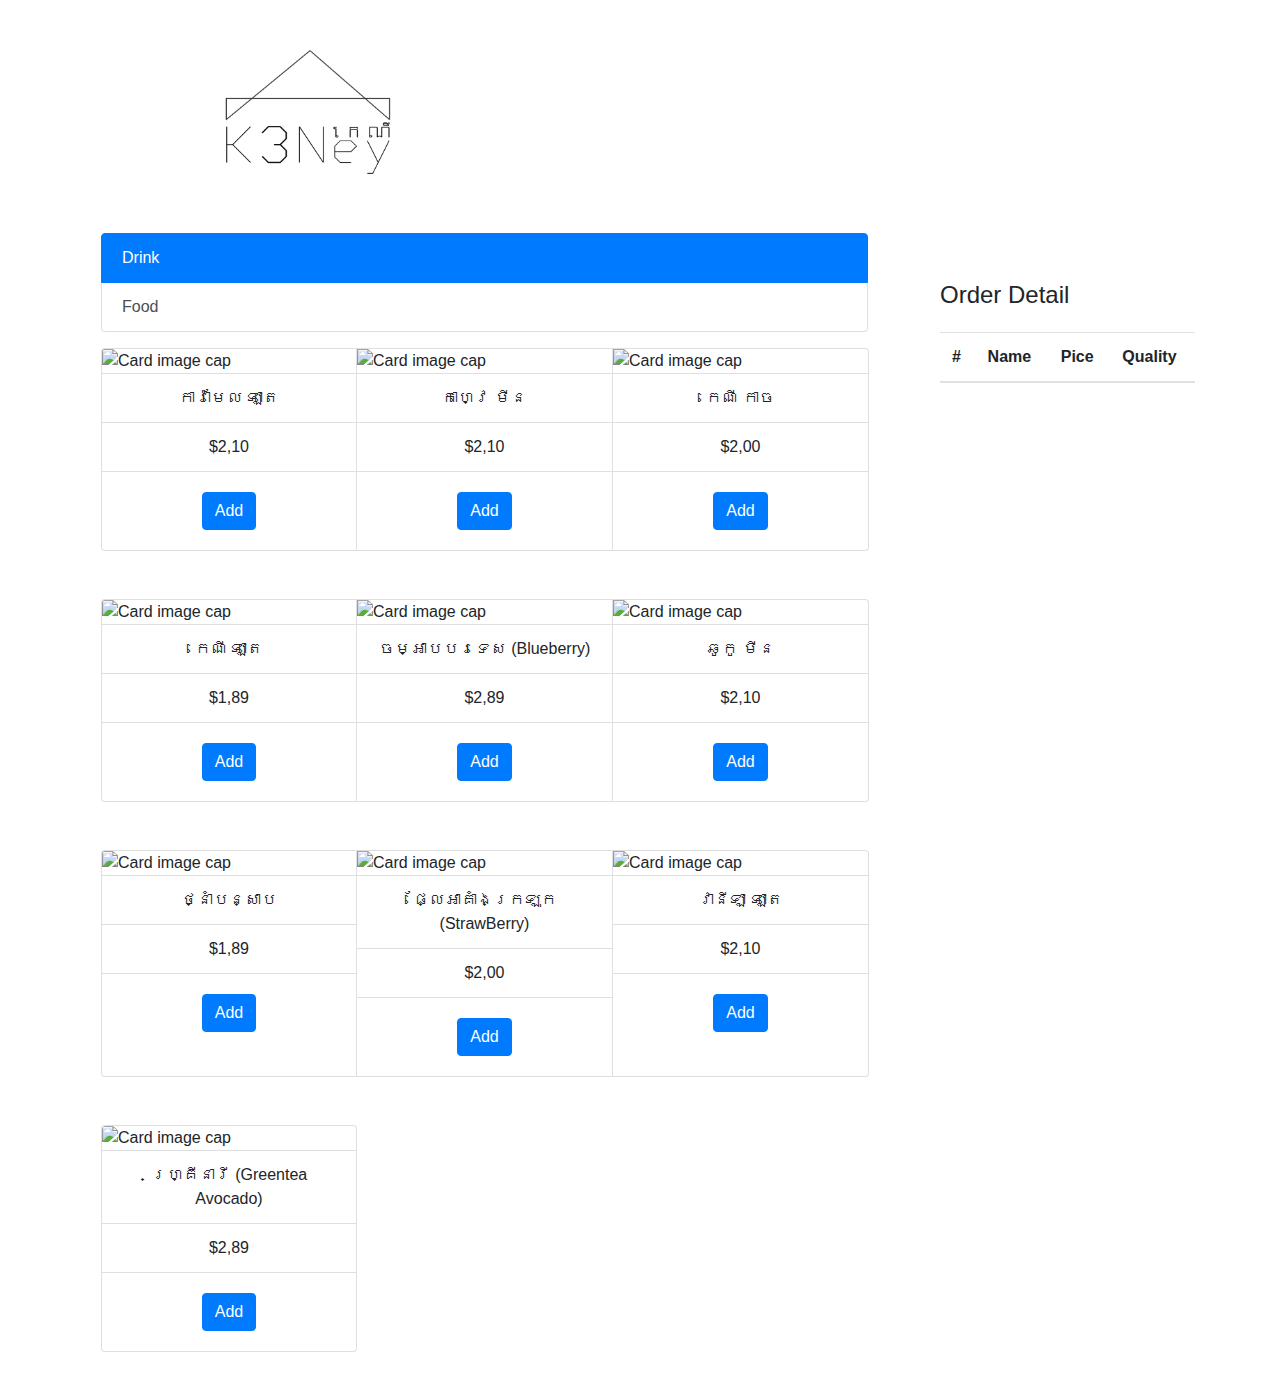
==== index.html @ 2ccf64d5 "fist push done interface" ====
<!DOCTYPE html>
<html lang="en">

<head>
    <meta charset="UTF-8">
    <meta name="viewport" content="width=device-width, initial-scale=1.0">
    <link rel="stylesheet" href="https://maxcdn.bootstrapcdn.com/bootstrap/4.0.0/css/bootstrap.min.css"
        integrity="sha384-Gn5384xqQ1aoWXA+058RXPxPg6fy4IWvTNh0E263XmFcJlSAwiGgFAW/dAiS6JXm" crossorigin="anonymous">
    <link rel="stylesheet" href="./assets/css/style.css">
    <title>Pos-System interface</title>
</head>

<body>

    <img src="assets/menupic/logo k3ney.png" class="img-fluid ml-5 logo" width= "300px" alt="Responsive image">
    <div class="container">
    <div class="row" > 
        <div class="list-group catergory col-9" id="myList" role="tablist">
            <a class="list-group-item list-group-item-action active" data-toggle="list" href="#drink"
                role="tab">Drink</a>
            <a class="list-group-item list-group-item-action" data-toggle="list" href="#food" role="tab">Food</a>
        </div>
        <div class="col mt-5">
            <h4> Order Detail</h4>
                
        </div>
        </div>

        <!-- Tab panes -->
        <div class="row">
            <div class="col-9">
                <div class="tab-content">
                    <div class="tab-pane active" id="drink" role="tabpanel">
                        <div class="card-group mb-3 p-3">
                            <div class="card" style="width: 18rem;">
                                <img class="card-img-top" src="assets/menupic/ការ៉ាមែល ឡាតេ $2,10.jpg" alt="Card image cap">

                                <ul class="list-group list-group-flush">
                                    <li class="list-group-item text-center">ការ៉ាមែល ឡាតេ </li>
                                    <li class="list-group-item text-center"> $2,10</li>
                                </ul>
                                <div class="card-body text-center">
                                    <a href="#" data-name="Orange" data-price="0.5"class="add-to-cart btn btn-primary">Add</a>
                                   
                                </div>
                            </div>
                            <div class="card" style="width: 18rem;">
                                <img class="card-img-top" src="assets/menupic/កាហ្វេ មីន $2,10.jpg" alt="Card image cap">

                                <ul class="list-group list-group-flush">
                                    <li class="list-group-item text-center">កាហ្វេ មីន </li>
                                    <li class="list-group-item text-center"> $2,10</li>
                                </ul>
                                <div class="card-body text-center">
                                    <a href="#" data-name="Orange" data-price="0.5"class="add-to-cart btn btn-primary">Add</a>
                                </div>
                            </div>
                            <div class="card" style="width: 18rem;">
                                <img class="card-img-top" src="assets/menupic/កេណី កាច $2,00.jpg" alt="Card image cap">

                                <ul class="list-group list-group-flush">
                                    <li class="list-group-item text-center">កេណី កាច </li>
                                    <li class="list-group-item text-center">$2,00</li>
                                </ul>
                                <div class="card-body text-center">
                                    <a href="#" data-name="Orange" data-price="0.5"class="add-to-cart btn btn-primary">Add</a>
                                </div>
                            </div>

                        </div>

                        <div class="card-group mb-3 p-3">
                            <div class="card" style="width: 18rem;">
                                <img class="card-img-top" src="assets/menupic/កេណី ឡាតេ $1,89.jpg" alt="Card image cap">

                                <ul class="list-group list-group-flush">
                                    <li class="list-group-item text-center">កេណី ឡាតេ </li>
                                    <li class="list-group-item text-center">$1,89</li>
                                </ul>
                                <div class="card-body text-center">
                                    <a href="#" data-name="Orange" data-price="0.5"class="add-to-cart btn btn-primary">Add</a>
                                </div>
                            </div>
                            <div class="card" style="width: 18rem;">
                                <img class="card-img-top" src="assets/menupic/ចម្អាបបរទេស (Blueberry) $2,89.jpg" alt="Card image cap">

                                <ul class="list-group list-group-flush">
                                    <li class="list-group-item text-center">ចម្អាបបរទេស (Blueberry) </li>
                                    <li class="list-group-item text-center">$2,89</li>
                                </ul>
                                <div class="card-body text-center">
                                    <a href="#" data-name="Orange" data-price="0.5"class="add-to-cart btn btn-primary">Add</a>
                                </div>
                            </div>
                            <div class="card" style="width: 18rem;">
                                <img class="card-img-top" src="assets/menupic/ឆូកូ មីន $2,10.jpg" alt="Card image cap">

                                <ul class="list-group list-group-flush">
                                    <li class="list-group-item text-center">ឆូកូ មីន </li>
                                    <li class="list-group-item text-center">$2,10</li>
                                </ul>
                                <div class="card-body text-center">
                                    <a href="#" data-name="Orange" data-price="0.5"class="add-to-cart btn btn-primary">Add</a>
                                </div>
                            </div>

                        </div>
                        <div class="card-group mb-3 p-3">
                            <div class="card" style="width: 18rem;">
                                <img class="card-img-top" src="assets/menupic/ថ្នាំបន្សាប $1,89.jpg" alt="Card image cap">

                                <ul class="list-group list-group-flush">
                                    <li class="list-group-item text-center">ថ្នាំបន្សាប </li>
                                    <li class="list-group-item text-center">$1,89</li>
                                </ul>
                                <div class="card-body text-center">
                                    <a href="#" data-name="Orange" data-price="0.5"class="add-to-cart btn btn-primary">Add</a>
                                </div>
                            </div>
                            <div class="card" style="width: 18rem;">
                                <img class="card-img-top" src="assets/menupic/ផ្លែអាគាំងក្រឡុក (StrawBerry) $2,00.jpg" alt="Card image cap">

                                <ul class="list-group list-group-flush">
                                    <li class="list-group-item text-center">ផ្លែអាគាំងក្រឡុក (StrawBerry) </li>
                                    <li class="list-group-item text-center"> $2,00</li>
                                </ul>
                                <div class="card-body text-center">
                                    <a href="#" data-name="Orange" data-price="0.5"class="add-to-cart btn btn-primary">Add</a>
                                </div>
                            </div>
                            <div class="card" style="width: 18rem;">
                                <img class="card-img-top" src="assets/menupic/វានីឡា ឡាតេ $2,10.jpg" alt="Card image cap">

                                <ul class="list-group list-group-flush">
                                    <li class="list-group-item text-center">វានីឡា ឡាតេ </li>
                                    <li class="list-group-item text-center">$2,10</li>
                                </ul>
                                <div class="card-body text-center">
                                    <a href="#" data-name="Orange" data-price="0.5"class="add-to-cart btn btn-primary">Add</a>
                                </div>
                            </div>

                        </div>
                        <div class="card-group mb-3 p-3">
                            <div class="card" style="width: 18rem;">
                                <img class="card-img-top" src="assets/menupic/ហ្គ្រីនារី (Greentea Avocado) $2,89.jpg" alt="Card image cap">

                                <ul class="list-group list-group-flush">
                                    <li class="list-group-item text-center">ហ្គ្រីនារី (Greentea Avocado)</li>
                                    <li class="list-group-item text-center">$2,89</li>

                                </ul>
                                <div class="card-body text-center">
                                    <a href="#" data-name="Orange" data-price="0.5"class="add-to-cart btn btn-primary">Add</a>
                                </div>
                            </div>
                        </div>

                    </div>
                    <div class="tab-pane" id="food" role="tabpanel">

                        <div class="card-group mb-3 p-3">
                            <div class="card" style="width: 18rem;">
                                <img class="card-img-top" src="./assets/img/food.jpeg" alt="Card image cap">

                                <ul class="list-group list-group-flush">
                                    <li class="list-group-item text-center">Latte : 3.5$</li>
                                </ul>
                                <div class="card-body text-center">
                                    <a href="#" data-name="Orange" data-price="0.5"class="add-to-cart btn btn-primary">Add</a>
                                </div>
                            </div>
                            <div class="card" style="width: 18rem;">
                                <img class="card-img-top" src="./assets/img/food.jpeg" alt="Card image cap">

                                <ul class="list-group list-group-flush">
                                    <li class="list-group-item text-center">Latte : 3.5$</li>
                                </ul>
                                <div class="card-body text-center">
                                    <a href="#" data-name="Orange" data-price="0.5"class="add-to-cart btn btn-primary">Add</a>
                                </div>
                            </div>
                            <div class="card" style="width: 18rem;">
                                <img class="card-img-top" src="./assets/img/food.jpeg" alt="Card image cap">

                                <ul class="list-group list-group-flush">
                                    <li class="list-group-item text-center">Latte : 3.5$</li>
                                </ul>
                                <div class="card-body text-center">
                                    <a href="#" data-name="Orange" data-price="0.5"class="add-to-cart btn btn-primary">Add</a>
                                </div>
                            </div>

                        </div>

                        <div class="card-group mb-3 p-3">
                            <div class="card" style="width: 18rem;">
                                <img class="card-img-top" src="./assets/img/food.jpeg" alt="Card image cap">

                                <ul class="list-group list-group-flush">
                                    <li class="list-group-item text-center">Latte : 3.5$</li>
                                </ul>
                                <div class="card-body text-center">
                                    <a href="#" data-name="Orange" data-price="0.5"class="add-to-cart btn btn-primary">Add</a>
                                </div>
                            </div>
                            <div class="card" style="width: 18rem;">
                                <img class="card-img-top" src="./assets/img/food.jpeg" alt="Card image cap">

                                <ul class="list-group list-group-flush">
                                    <li class="list-group-item text-center">Latte : 3.5$</li>
                                </ul>
                                <div class="card-body text-center">
                                    <a href="#" data-name="Orange" data-price="0.5"class="add-to-cart btn btn-primary">Add</a>
                                </div>
                            </div>
                            <div class="card" style="width: 18rem;">
                                <img class="card-img-top" src="./assets/img/food.jpeg" alt="Card image cap">

                                <ul class="list-group list-group-flush">
                                    <li class="list-group-item text-center">Latte : 3.5$</li>
                                </ul>
                                <div class="card-body text-center">
                                    <a href="#" data-name="Orange" data-price="0.5"class="add-to-cart btn btn-primary">Add</a>
                                </div>
                            </div>

                        </div>

                    </div>
                </div>


            </div>

            <div class="col-3">
                <table class="table">
                    <thead>
                        <tr>
                            <th scope="col">#</th>
                            <th scope="col">Name</th>
                            <th scope="col">Pice</th>
                            <th scope="col">Quality</th>
                        </tr>
                    </thead>
                    <table class="show-cart">
            
                    </table>
                </table>
            </div>


        </div>





        <script src="https://code.jquery.com/jquery-3.2.1.slim.min.js"
            integrity="sha384-KJ3o2DKtIkvYIK3UENzmM7KCkRr/rE9/Qpg6aAZGJwFDMVNA/GpGFF93hXpG5KkN" crossorigin="anonymous">
        </script>
        <script src="https://cdnjs.cloudflare.com/ajax/libs/popper.js/1.12.9/umd/popper.min.js"
            integrity="sha384-ApNbgh9B+Y1QKtv3Rn7W3mgPxhU9K/ScQsAP7hUibX39j7fakFPskvXusvfa0b4Q" crossorigin="anonymous">
        </script>
        <script src="https://maxcdn.bootstrapcdn.com/bootstrap/4.0.0/js/bootstrap.min.js"
            integrity="sha384-JZR6Spejh4U02d8jOt6vLEHfe/JQGiRRSQQxSfFWpi1MquVdAyjUar5+76PVCmYl" crossorigin="anonymous">
        </script>
        <script src="./assets/js/app.js"></script>
</body>

</html>
---- assets/css/style.css ----
.img-coffee{
    width: 35% !important;
}
.cBody{
    width: 50 !important;
}
.card{ 
    max-width: 16rem!important;
}
.logo{
    margin-left: 160px!important; 
}
.catergory{
    padding-left: 31px!important;
    padding-right: 57px!important; 
}
.show-cart li {
    display: flex;
  }
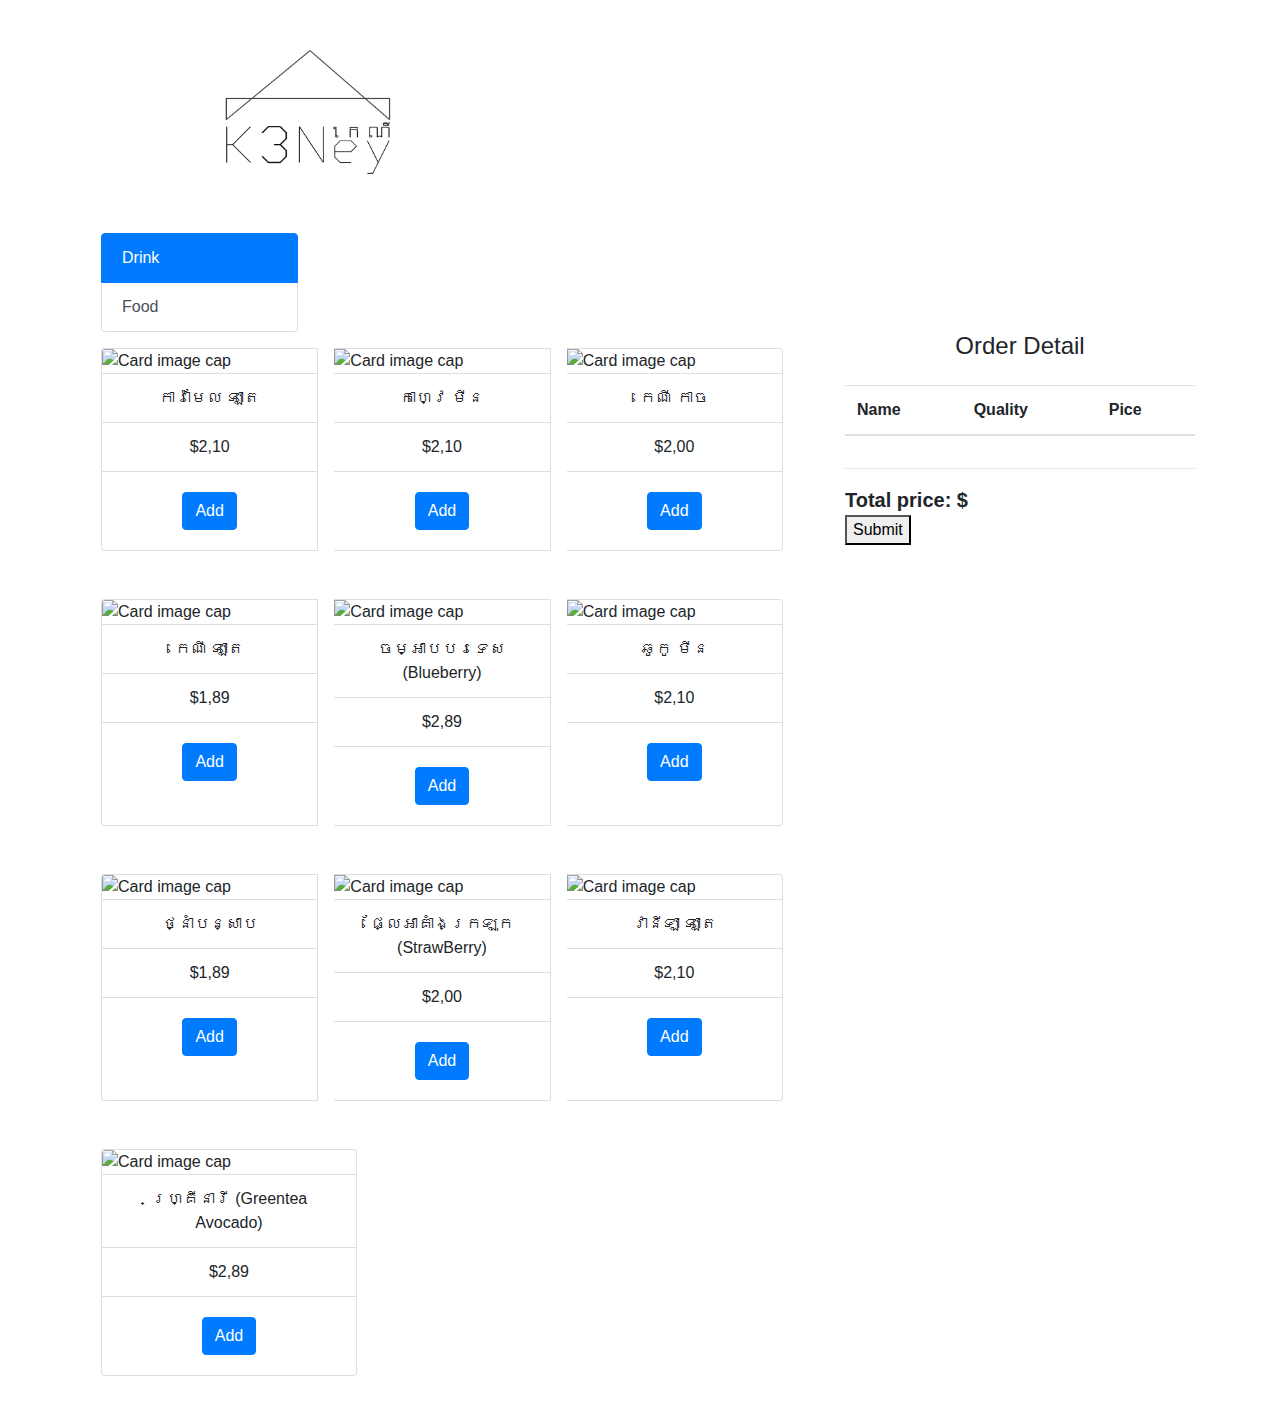
==== commit 9e359ad9: "interface fully done" ====
--- a/index.html
+++ b/index.html
@@ -15,24 +15,22 @@
     <img src="assets/menupic/logo k3ney.png" class="img-fluid ml-5 logo" width= "300px" alt="Responsive image">
     <div class="container">
     <div class="row" > 
-        <div class="list-group catergory col-9" id="myList" role="tablist">
+        <div class="list-group catergory col-3" id="myList" role="tablist">
             <a class="list-group-item list-group-item-action active" data-toggle="list" href="#drink"
                 role="tab">Drink</a>
             <a class="list-group-item list-group-item-action" data-toggle="list" href="#food" role="tab">Food</a>
         </div>
-        <div class="col mt-5">
-            <h4> Order Detail</h4>
-                
+     
         </div>
-        </div>
-
+    </div>
+    <div class="container">
         <!-- Tab panes -->
         <div class="row">
-            <div class="col-9">
+            <div class="col-8">
                 <div class="tab-content">
                     <div class="tab-pane active" id="drink" role="tabpanel">
                         <div class="card-group mb-3 p-3">
-                            <div class="card" style="width: 18rem;">
+                            <div class="card mr-3" style="width: 18rem;">
                                 <img class="card-img-top" src="assets/menupic/ការ៉ាមែល ឡាតេ $2,10.jpg" alt="Card image cap">
 
                                 <ul class="list-group list-group-flush">
@@ -44,7 +42,7 @@
                                    
                                 </div>
                             </div>
-                            <div class="card" style="width: 18rem;">
+                            <div class="card mr-3" style="width: 18rem;">
                                 <img class="card-img-top" src="assets/menupic/កាហ្វេ មីន $2,10.jpg" alt="Card image cap">
 
                                 <ul class="list-group list-group-flush">
@@ -52,10 +50,10 @@
                                     <li class="list-group-item text-center"> $2,10</li>
                                 </ul>
                                 <div class="card-body text-center">
-                                    <a href="#" data-name="Orange" data-price="0.5"class="add-to-cart btn btn-primary">Add</a>
-                                </div>
-                            </div>
-                            <div class="card" style="width: 18rem;">
+                                    <a href="#" data-name="cat" data-price="1.5"class="add-to-cart btn btn-primary">Add</a>
+                                </div>
+                            </div>
+                            <div class="card mr-3" style="width: 18rem;">
                                 <img class="card-img-top" src="assets/menupic/កេណី កាច $2,00.jpg" alt="Card image cap">
 
                                 <ul class="list-group list-group-flush">
@@ -70,7 +68,7 @@
                         </div>
 
                         <div class="card-group mb-3 p-3">
-                            <div class="card" style="width: 18rem;">
+                            <div class="card mr-3" style="width: 18rem;">
                                 <img class="card-img-top" src="assets/menupic/កេណី ឡាតេ $1,89.jpg" alt="Card image cap">
 
                                 <ul class="list-group list-group-flush">
@@ -81,7 +79,7 @@
                                     <a href="#" data-name="Orange" data-price="0.5"class="add-to-cart btn btn-primary">Add</a>
                                 </div>
                             </div>
-                            <div class="card" style="width: 18rem;">
+                            <div class="card mr-3" style="width: 18rem;">
                                 <img class="card-img-top" src="assets/menupic/ចម្អាបបរទេស (Blueberry) $2,89.jpg" alt="Card image cap">
 
                                 <ul class="list-group list-group-flush">
@@ -92,7 +90,7 @@
                                     <a href="#" data-name="Orange" data-price="0.5"class="add-to-cart btn btn-primary">Add</a>
                                 </div>
                             </div>
-                            <div class="card" style="width: 18rem;">
+                            <div class="card mr-3" style="width: 18rem;">
                                 <img class="card-img-top" src="assets/menupic/ឆូកូ មីន $2,10.jpg" alt="Card image cap">
 
                                 <ul class="list-group list-group-flush">
@@ -106,7 +104,7 @@
 
                         </div>
                         <div class="card-group mb-3 p-3">
-                            <div class="card" style="width: 18rem;">
+                            <div class="card mr-3" style="width: 18rem;">
                                 <img class="card-img-top" src="assets/menupic/ថ្នាំបន្សាប $1,89.jpg" alt="Card image cap">
 
                                 <ul class="list-group list-group-flush">
@@ -117,7 +115,7 @@
                                     <a href="#" data-name="Orange" data-price="0.5"class="add-to-cart btn btn-primary">Add</a>
                                 </div>
                             </div>
-                            <div class="card" style="width: 18rem;">
+                            <div class="card mr-3" style="width: 18rem;">
                                 <img class="card-img-top" src="assets/menupic/ផ្លែអាគាំងក្រឡុក (StrawBerry) $2,00.jpg" alt="Card image cap">
 
                                 <ul class="list-group list-group-flush">
@@ -128,7 +126,7 @@
                                     <a href="#" data-name="Orange" data-price="0.5"class="add-to-cart btn btn-primary">Add</a>
                                 </div>
                             </div>
-                            <div class="card" style="width: 18rem;">
+                            <div class="card mr-3" style="width: 18rem;">
                                 <img class="card-img-top" src="assets/menupic/វានីឡា ឡាតេ $2,10.jpg" alt="Card image cap">
 
                                 <ul class="list-group list-group-flush">
@@ -142,7 +140,7 @@
 
                         </div>
                         <div class="card-group mb-3 p-3">
-                            <div class="card" style="width: 18rem;">
+                            <div class="card mr-3" style="width: 18rem;">
                                 <img class="card-img-top" src="assets/menupic/ហ្គ្រីនារី (Greentea Avocado) $2,89.jpg" alt="Card image cap">
 
                                 <ul class="list-group list-group-flush">
@@ -170,51 +168,51 @@
                                     <a href="#" data-name="Orange" data-price="0.5"class="add-to-cart btn btn-primary">Add</a>
                                 </div>
                             </div>
-                            <div class="card" style="width: 18rem;">
-                                <img class="card-img-top" src="./assets/img/food.jpeg" alt="Card image cap">
-
-                                <ul class="list-group list-group-flush">
-                                    <li class="list-group-item text-center">Latte : 3.5$</li>
-                                </ul>
-                                <div class="card-body text-center">
-                                    <a href="#" data-name="Orange" data-price="0.5"class="add-to-cart btn btn-primary">Add</a>
-                                </div>
-                            </div>
-                            <div class="card" style="width: 18rem;">
-                                <img class="card-img-top" src="./assets/img/food.jpeg" alt="Card image cap">
-
-                                <ul class="list-group list-group-flush">
-                                    <li class="list-group-item text-center">Latte : 3.5$</li>
-                                </ul>
-                                <div class="card-body text-center">
-                                    <a href="#" data-name="Orange" data-price="0.5"class="add-to-cart btn btn-primary">Add</a>
-                                </div>
-                            </div>
-
-                        </div>
-
-                        <div class="card-group mb-3 p-3">
-                            <div class="card" style="width: 18rem;">
-                                <img class="card-img-top" src="./assets/img/food.jpeg" alt="Card image cap">
-
-                                <ul class="list-group list-group-flush">
-                                    <li class="list-group-item text-center">Latte : 3.5$</li>
-                                </ul>
-                                <div class="card-body text-center">
-                                    <a href="#" data-name="Orange" data-price="0.5"class="add-to-cart btn btn-primary">Add</a>
-                                </div>
-                            </div>
-                            <div class="card" style="width: 18rem;">
-                                <img class="card-img-top" src="./assets/img/food.jpeg" alt="Card image cap">
-
-                                <ul class="list-group list-group-flush">
-                                    <li class="list-group-item text-center">Latte : 3.5$</li>
-                                </ul>
-                                <div class="card-body text-center">
-                                    <a href="#" data-name="Orange" data-price="0.5"class="add-to-cart btn btn-primary">Add</a>
-                                </div>
-                            </div>
-                            <div class="card" style="width: 18rem;">
+                            <div class="card mr-3" style="width: 18rem;">
+                                <img class="card-img-top" src="./assets/img/food.jpeg" alt="Card image cap">
+
+                                <ul class="list-group list-group-flush">
+                                    <li class="list-group-item text-center">Latte : 3.5$</li>
+                                </ul>
+                                <div class="card-body text-center">
+                                    <a href="#" data-name="Orange" data-price="0.5"class="add-to-cart btn btn-primary">Add</a>
+                                </div>
+                            </div>
+                            <div class="card mr-3" style="width: 18rem;">
+                                <img class="card-img-top" src="./assets/img/food.jpeg" alt="Card image cap">
+
+                                <ul class="list-group list-group-flush">
+                                    <li class="list-group-item text-center">Latte : 3.5$</li>
+                                </ul>
+                                <div class="card-body text-center">
+                                    <a href="#" data-name="Orange" data-price="0.5"class="add-to-cart btn btn-primary">Add</a>
+                                </div>
+                            </div>
+
+                        </div>
+
+                        <div class="card-group mb-3 p-3">
+                            <div class="card mr-3" style="width: 18rem;">
+                                <img class="card-img-top" src="./assets/img/food.jpeg" alt="Card image cap">
+
+                                <ul class="list-group list-group-flush">
+                                    <li class="list-group-item text-center">Latte : 3.5$</li>
+                                </ul>
+                                <div class="card-body text-center">
+                                    <a href="#" data-name="Orange" data-price="0.5"class="add-to-cart btn btn-primary">Add</a>
+                                </div>
+                            </div>
+                            <div class="card mr-3" style="width: 18rem;">
+                                <img class="card-img-top" src="./assets/img/food.jpeg" alt="Card image cap">
+
+                                <ul class="list-group list-group-flush">
+                                    <li class="list-group-item text-center">Latte : 3.5$</li>
+                                </ul>
+                                <div class="card-body text-center">
+                                    <a href="#" data-name="Orange" data-price="0.5"class="add-to-cart btn btn-primary">Add</a>
+                                </div>
+                            </div>
+                            <div class="card mr-3" style="width: 18rem;">
                                 <img class="card-img-top" src="./assets/img/food.jpeg" alt="Card image cap">
 
                                 <ul class="list-group list-group-flush">
@@ -233,24 +231,31 @@
 
             </div>
 
-            <div class="col-3">
+            <div class="col-4">
+                <div class="d-flex justify-content-center mb-3">
+                    <h4> Order Detail</h4>
+                        
+                </div>
                 <table class="table">
                     <thead>
                         <tr>
-                            <th scope="col">#</th>
                             <th scope="col">Name</th>
+                            <th scope="col">Quality</th>
                             <th scope="col">Pice</th>
-                            <th scope="col">Quality</th>
                         </tr>
                     </thead>
                     <table class="show-cart">
             
                     </table>
                 </table>
+                <hr>
+                <div class="mr-10" style="font-size: 20px;"><b>Total price: $<span class="total-cart"></span></b></div>
+                <button>Submit</button>
             </div>
 
 
         </div>
+    </div>
 
 
 
--- a/assets/css/style.css
+++ b/assets/css/style.css
@@ -16,4 +16,11 @@
 }
 .show-cart li {
     display: flex;
-  }
+}
+
+/* user css */
+
+/* .tableCenterContent {
+    padding-top: 20rem!important;
+    text-align: center !important;
+  } */
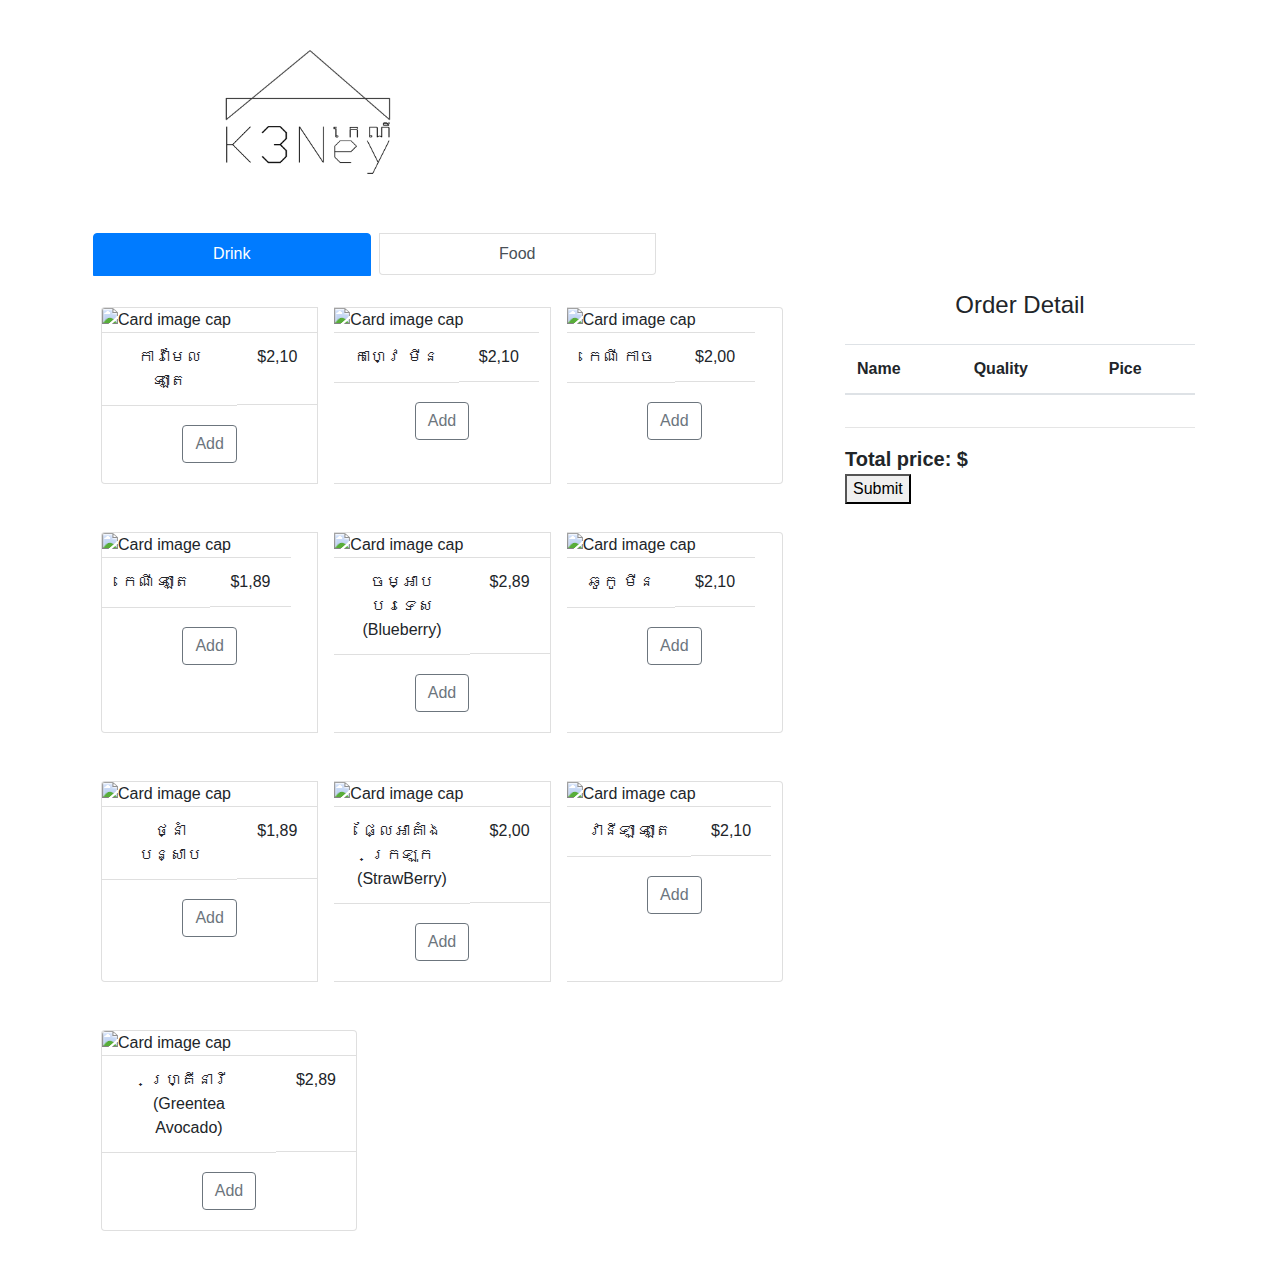
==== commit 19ec9168: "two page owner and costumer done chaged index structer abit" ====
--- a/index.html
+++ b/index.html
@@ -12,45 +12,45 @@
 
 <body>
 
-    <img src="assets/menupic/logo k3ney.png" class="img-fluid ml-5 logo" width= "300px" alt="Responsive image">
+    <img src="assets/menupic/logo k3ney.png" class="img-fluid ml-5 logo" width="300px" alt="Responsive image">
     <div class="container">
-    <div class="row" > 
-        <div class="list-group catergory col-3" id="myList" role="tablist">
-            <a class="list-group-item list-group-item-action active" data-toggle="list" href="#drink"
-                role="tab">Drink</a>
-            <a class="list-group-item list-group-item-action" data-toggle="list" href="#food" role="tab">Food</a>
+        <div class="list-group d-flex justify-content mb-3" id="myList" role="tablist">
+                
+        <a class="list-group-item list-group-item-action active col-3 ml-2 p-2 d-flex justify-content-center" data-toggle="list" href="#drink" role="">Drink</a>
+        <a class="list-group-item list-group-item-action col-3 ml-2 p-2 d-flex justify-content-center" data-toggle="list" href="#food" role="">Food</a>
+
         </div>
-     
-        </div>
-    </div>
-    <div class="container">
-        <!-- Tab panes -->
+
         <div class="row">
             <div class="col-8">
                 <div class="tab-content">
                     <div class="tab-pane active" id="drink" role="tabpanel">
                         <div class="card-group mb-3 p-3">
                             <div class="card mr-3" style="width: 18rem;">
-                                <img class="card-img-top" src="assets/menupic/ការ៉ាមែល ឡាតេ $2,10.jpg" alt="Card image cap">
+                                <img class="card-img-top" src="assets/menupic/ការ៉ាមែល ឡាតេ $2,10.jpg"
+                                    alt="Card image cap">
 
                                 <ul class="list-group list-group-flush">
                                     <li class="list-group-item text-center">ការ៉ាមែល ឡាតេ </li>
                                     <li class="list-group-item text-center"> $2,10</li>
                                 </ul>
                                 <div class="card-body text-center">
-                                    <a href="#" data-name="Orange" data-price="0.5"class="add-to-cart btn btn-primary">Add</a>
-                                   
-                                </div>
-                            </div>
-                            <div class="card mr-3" style="width: 18rem;">
-                                <img class="card-img-top" src="assets/menupic/កាហ្វេ មីន $2,10.jpg" alt="Card image cap">
+                                    <a href="#" data-name="Orange" data-price="0.5"
+                                        class="add-to-cart btn btn-outline-secondary">Add</a>
+
+                                </div>
+                            </div>
+                            <div class="card mr-3" style="width: 18rem;">
+                                <img class="card-img-top" src="assets/menupic/កាហ្វេ មីន $2,10.jpg"
+                                    alt="Card image cap">
 
                                 <ul class="list-group list-group-flush">
                                     <li class="list-group-item text-center">កាហ្វេ មីន </li>
                                     <li class="list-group-item text-center"> $2,10</li>
                                 </ul>
                                 <div class="card-body text-center">
-                                    <a href="#" data-name="cat" data-price="1.5"class="add-to-cart btn btn-primary">Add</a>
+                                    <a href="#" data-name="cat" data-price="1.5"
+                                        class="add-to-cart btn btn-outline-secondary">Add</a>
                                 </div>
                             </div>
                             <div class="card mr-3" style="width: 18rem;">
@@ -61,7 +61,8 @@
                                     <li class="list-group-item text-center">$2,00</li>
                                 </ul>
                                 <div class="card-body text-center">
-                                    <a href="#" data-name="Orange" data-price="0.5"class="add-to-cart btn btn-primary">Add</a>
+                                    <a href="#" data-name="Orange" data-price="0.5"
+                                        class="add-to-cart btn btn-outline-secondary">Add</a>
                                 </div>
                             </div>
 
@@ -76,18 +77,21 @@
                                     <li class="list-group-item text-center">$1,89</li>
                                 </ul>
                                 <div class="card-body text-center">
-                                    <a href="#" data-name="Orange" data-price="0.5"class="add-to-cart btn btn-primary">Add</a>
-                                </div>
-                            </div>
-                            <div class="card mr-3" style="width: 18rem;">
-                                <img class="card-img-top" src="assets/menupic/ចម្អាបបរទេស (Blueberry) $2,89.jpg" alt="Card image cap">
+                                    <a href="#" data-name="Orange" data-price="0.5"
+                                        class="add-to-cart btn btn-outline-secondary">Add</a>
+                                </div>
+                            </div>
+                            <div class="card mr-3" style="width: 18rem;">
+                                <img class="card-img-top" src="assets/menupic/ចម្អាបបរទេស (Blueberry) $2,89.jpg"
+                                    alt="Card image cap">
 
                                 <ul class="list-group list-group-flush">
                                     <li class="list-group-item text-center">ចម្អាបបរទេស (Blueberry) </li>
                                     <li class="list-group-item text-center">$2,89</li>
                                 </ul>
                                 <div class="card-body text-center">
-                                    <a href="#" data-name="Orange" data-price="0.5"class="add-to-cart btn btn-primary">Add</a>
+                                    <a href="#" data-name="Orange" data-price="0.5"
+                                        class="add-to-cart btn btn-outline-secondary">Add</a>
                                 </div>
                             </div>
                             <div class="card mr-3" style="width: 18rem;">
@@ -98,50 +102,58 @@
                                     <li class="list-group-item text-center">$2,10</li>
                                 </ul>
                                 <div class="card-body text-center">
-                                    <a href="#" data-name="Orange" data-price="0.5"class="add-to-cart btn btn-primary">Add</a>
-                                </div>
-                            </div>
-
-                        </div>
-                        <div class="card-group mb-3 p-3">
-                            <div class="card mr-3" style="width: 18rem;">
-                                <img class="card-img-top" src="assets/menupic/ថ្នាំបន្សាប $1,89.jpg" alt="Card image cap">
+                                    <a href="#" data-name="Orange" data-price="0.5"
+                                        class="add-to-cart btn btn-outline-secondary">Add</a>
+                                </div>
+                            </div>
+
+                        </div>
+                        <div class="card-group mb-3 p-3">
+                            <div class="card mr-3" style="width: 18rem;">
+                                <img class="card-img-top" src="assets/menupic/ថ្នាំបន្សាប $1,89.jpg"
+                                    alt="Card image cap">
 
                                 <ul class="list-group list-group-flush">
                                     <li class="list-group-item text-center">ថ្នាំបន្សាប </li>
                                     <li class="list-group-item text-center">$1,89</li>
                                 </ul>
                                 <div class="card-body text-center">
-                                    <a href="#" data-name="Orange" data-price="0.5"class="add-to-cart btn btn-primary">Add</a>
-                                </div>
-                            </div>
-                            <div class="card mr-3" style="width: 18rem;">
-                                <img class="card-img-top" src="assets/menupic/ផ្លែអាគាំងក្រឡុក (StrawBerry) $2,00.jpg" alt="Card image cap">
+                                    <a href="#" data-name="Orange" data-price="0.5"
+                                        class="add-to-cart btn btn-outline-secondary">Add</a>
+                                </div>
+                            </div>
+                            <div class="card mr-3" style="width: 18rem;">
+                                <img class="card-img-top" src="assets/menupic/ផ្លែអាគាំងក្រឡុក (StrawBerry) $2,00.jpg"
+                                    alt="Card image cap">
 
                                 <ul class="list-group list-group-flush">
                                     <li class="list-group-item text-center">ផ្លែអាគាំងក្រឡុក (StrawBerry) </li>
                                     <li class="list-group-item text-center"> $2,00</li>
                                 </ul>
                                 <div class="card-body text-center">
-                                    <a href="#" data-name="Orange" data-price="0.5"class="add-to-cart btn btn-primary">Add</a>
-                                </div>
-                            </div>
-                            <div class="card mr-3" style="width: 18rem;">
-                                <img class="card-img-top" src="assets/menupic/វានីឡា ឡាតេ $2,10.jpg" alt="Card image cap">
+                                    <a href="#" data-name="Orange" data-price="0.5"
+                                        class="add-to-cart btn btn-outline-secondary">Add</a>
+                                </div>
+                            </div>
+                            <div class="card mr-3" style="width: 18rem;">
+                                <img class="card-img-top" src="assets/menupic/វានីឡា ឡាតេ $2,10.jpg"
+                                    alt="Card image cap">
 
                                 <ul class="list-group list-group-flush">
                                     <li class="list-group-item text-center">វានីឡា ឡាតេ </li>
                                     <li class="list-group-item text-center">$2,10</li>
                                 </ul>
                                 <div class="card-body text-center">
-                                    <a href="#" data-name="Orange" data-price="0.5"class="add-to-cart btn btn-primary">Add</a>
-                                </div>
-                            </div>
-
-                        </div>
-                        <div class="card-group mb-3 p-3">
-                            <div class="card mr-3" style="width: 18rem;">
-                                <img class="card-img-top" src="assets/menupic/ហ្គ្រីនារី (Greentea Avocado) $2,89.jpg" alt="Card image cap">
+                                    <a href="#" data-name="Orange" data-price="0.5"
+                                        class="add-to-cart btn btn-outline-secondary">Add</a>
+                                </div>
+                            </div>
+
+                        </div>
+                        <div class="card-group mb-3 p-3">
+                            <div class="card mr-3" style="width: 18rem;">
+                                <img class="card-img-top" src="assets/menupic/ហ្គ្រីនារី (Greentea Avocado) $2,89.jpg"
+                                    alt="Card image cap">
 
                                 <ul class="list-group list-group-flush">
                                     <li class="list-group-item text-center">ហ្គ្រីនារី (Greentea Avocado)</li>
@@ -149,7 +161,8 @@
 
                                 </ul>
                                 <div class="card-body text-center">
-                                    <a href="#" data-name="Orange" data-price="0.5"class="add-to-cart btn btn-primary">Add</a>
+                                    <a href="#" data-name="Orange" data-price="0.5"
+                                        class="add-to-cart btn btn-outline-secondary">Add</a>
                                 </div>
                             </div>
                         </div>
@@ -165,61 +178,67 @@
                                     <li class="list-group-item text-center">Latte : 3.5$</li>
                                 </ul>
                                 <div class="card-body text-center">
-                                    <a href="#" data-name="Orange" data-price="0.5"class="add-to-cart btn btn-primary">Add</a>
-                                </div>
-                            </div>
-                            <div class="card mr-3" style="width: 18rem;">
-                                <img class="card-img-top" src="./assets/img/food.jpeg" alt="Card image cap">
-
-                                <ul class="list-group list-group-flush">
-                                    <li class="list-group-item text-center">Latte : 3.5$</li>
-                                </ul>
-                                <div class="card-body text-center">
-                                    <a href="#" data-name="Orange" data-price="0.5"class="add-to-cart btn btn-primary">Add</a>
-                                </div>
-                            </div>
-                            <div class="card mr-3" style="width: 18rem;">
-                                <img class="card-img-top" src="./assets/img/food.jpeg" alt="Card image cap">
-
-                                <ul class="list-group list-group-flush">
-                                    <li class="list-group-item text-center">Latte : 3.5$</li>
-                                </ul>
-                                <div class="card-body text-center">
-                                    <a href="#" data-name="Orange" data-price="0.5"class="add-to-cart btn btn-primary">Add</a>
-                                </div>
-                            </div>
-
-                        </div>
-
-                        <div class="card-group mb-3 p-3">
-                            <div class="card mr-3" style="width: 18rem;">
-                                <img class="card-img-top" src="./assets/img/food.jpeg" alt="Card image cap">
-
-                                <ul class="list-group list-group-flush">
-                                    <li class="list-group-item text-center">Latte : 3.5$</li>
-                                </ul>
-                                <div class="card-body text-center">
-                                    <a href="#" data-name="Orange" data-price="0.5"class="add-to-cart btn btn-primary">Add</a>
-                                </div>
-                            </div>
-                            <div class="card mr-3" style="width: 18rem;">
-                                <img class="card-img-top" src="./assets/img/food.jpeg" alt="Card image cap">
-
-                                <ul class="list-group list-group-flush">
-                                    <li class="list-group-item text-center">Latte : 3.5$</li>
-                                </ul>
-                                <div class="card-body text-center">
-                                    <a href="#" data-name="Orange" data-price="0.5"class="add-to-cart btn btn-primary">Add</a>
-                                </div>
-                            </div>
-                            <div class="card mr-3" style="width: 18rem;">
-                                <img class="card-img-top" src="./assets/img/food.jpeg" alt="Card image cap">
-
-                                <ul class="list-group list-group-flush">
-                                    <li class="list-group-item text-center">Latte : 3.5$</li>
-                                </ul>
-                                <div class="card-body text-center">
-                                    <a href="#" data-name="Orange" data-price="0.5"class="add-to-cart btn btn-primary">Add</a>
+                                    <a href="#" data-name="Orange" data-price="0.5"
+                                        class="add-to-cart btn btn-outline-secondary">Add</a>
+                                </div>
+                            </div>
+                            <div class="card mr-3" style="width: 18rem;">
+                                <img class="card-img-top" src="./assets/img/food.jpeg" alt="Card image cap">
+
+                                <ul class="list-group list-group-flush">
+                                    <li class="list-group-item text-center">Latte : 3.5$</li>
+                                </ul>
+                                <div class="card-body text-center">
+                                    <a href="#" data-name="Orange" data-price="0.5"
+                                        class="add-to-cart btn btn-outline-secondary">Add</a>
+                                </div>
+                            </div>
+                            <div class="card mr-3" style="width: 18rem;">
+                                <img class="card-img-top" src="./assets/img/food.jpeg" alt="Card image cap">
+
+                                <ul class="list-group list-group-flush">
+                                    <li class="list-group-item text-center">Latte : 3.5$</li>
+                                </ul>
+                                <div class="card-body text-center">
+                                    <a href="#" data-name="Orange" data-price="0.5"
+                                        class="add-to-cart btn btn-outline-secondary">Add</a>
+                                </div>
+                            </div>
+
+                        </div>
+
+                        <div class="card-group mb-3 p-3">
+                            <div class="card mr-3" style="width: 18rem;">
+                                <img class="card-img-top" src="./assets/img/food.jpeg" alt="Card image cap">
+
+                                <ul class="list-group list-group-flush">
+                                    <li class="list-group-item text-center">Latte : 3.5$</li>
+                                </ul>
+                                <div class="card-body text-center">
+                                    <a href="#" data-name="Orange" data-price="0.5"
+                                        class="add-to-cart btn btn-outline-secondary">Add</a>
+                                </div>
+                            </div>
+                            <div class="card mr-3" style="width: 18rem;">
+                                <img class="card-img-top" src="./assets/img/food.jpeg" alt="Card image cap">
+
+                                <ul class="list-group list-group-flush">
+                                    <li class="list-group-item text-center">Latte : 3.5$</li>
+                                </ul>
+                                <div class="card-body text-center">
+                                    <a href="#" data-name="Orange" data-price="0.5"
+                                        class="add-to-cart btn btn-outline-secondary">Add</a>
+                                </div>
+                            </div>
+                            <div class="card mr-3" style="width: 18rem;">
+                                <img class="card-img-top" src="./assets/img/food.jpeg" alt="Card image cap">
+
+                                <ul class="list-group list-group-flush">
+                                    <li class="list-group-item text-center">Latte : 3.5$</li>
+                                </ul>
+                                <div class="card-body text-center">
+                                    <a href="#" data-name="Orange" data-price="0.5"
+                                        class="add-to-cart btn btn-outline-secondary">Add</a>
                                 </div>
                             </div>
 
@@ -234,7 +253,7 @@
             <div class="col-4">
                 <div class="d-flex justify-content-center mb-3">
                     <h4> Order Detail</h4>
-                        
+
                 </div>
                 <table class="table">
                     <thead>
@@ -245,7 +264,7 @@
                         </tr>
                     </thead>
                     <table class="show-cart">
-            
+
                     </table>
                 </table>
                 <hr>
@@ -261,16 +280,16 @@
 
 
 
-        <script src="https://code.jquery.com/jquery-3.2.1.slim.min.js"
-            integrity="sha384-KJ3o2DKtIkvYIK3UENzmM7KCkRr/rE9/Qpg6aAZGJwFDMVNA/GpGFF93hXpG5KkN" crossorigin="anonymous">
-        </script>
-        <script src="https://cdnjs.cloudflare.com/ajax/libs/popper.js/1.12.9/umd/popper.min.js"
-            integrity="sha384-ApNbgh9B+Y1QKtv3Rn7W3mgPxhU9K/ScQsAP7hUibX39j7fakFPskvXusvfa0b4Q" crossorigin="anonymous">
-        </script>
-        <script src="https://maxcdn.bootstrapcdn.com/bootstrap/4.0.0/js/bootstrap.min.js"
-            integrity="sha384-JZR6Spejh4U02d8jOt6vLEHfe/JQGiRRSQQxSfFWpi1MquVdAyjUar5+76PVCmYl" crossorigin="anonymous">
-        </script>
-        <script src="./assets/js/app.js"></script>
+    <script src="https://code.jquery.com/jquery-3.2.1.slim.min.js"
+        integrity="sha384-KJ3o2DKtIkvYIK3UENzmM7KCkRr/rE9/Qpg6aAZGJwFDMVNA/GpGFF93hXpG5KkN" crossorigin="anonymous">
+    </script>
+    <script src="https://cdnjs.cloudflare.com/ajax/libs/popper.js/1.12.9/umd/popper.min.js"
+        integrity="sha384-ApNbgh9B+Y1QKtv3Rn7W3mgPxhU9K/ScQsAP7hUibX39j7fakFPskvXusvfa0b4Q" crossorigin="anonymous">
+    </script>
+    <script src="https://maxcdn.bootstrapcdn.com/bootstrap/4.0.0/js/bootstrap.min.js"
+        integrity="sha384-JZR6Spejh4U02d8jOt6vLEHfe/JQGiRRSQQxSfFWpi1MquVdAyjUar5+76PVCmYl" crossorigin="anonymous">
+    </script>
+    <script src="./assets/js/app.js"></script>
 </body>
 
 </html>--- a/assets/css/style.css
+++ b/assets/css/style.css
@@ -17,7 +17,16 @@
 .show-cart li {
     display: flex;
 }
+.list-group{
+    flex-direction: row !important;
+}
 
+.list-group-item-action:hover{
+    background-color: #f5df1a !important;
+}
+.list-group-item-action::after{
+    background-color: #e06716 !important;
+}
 /* user css */
 
 /* .tableCenterContent {
